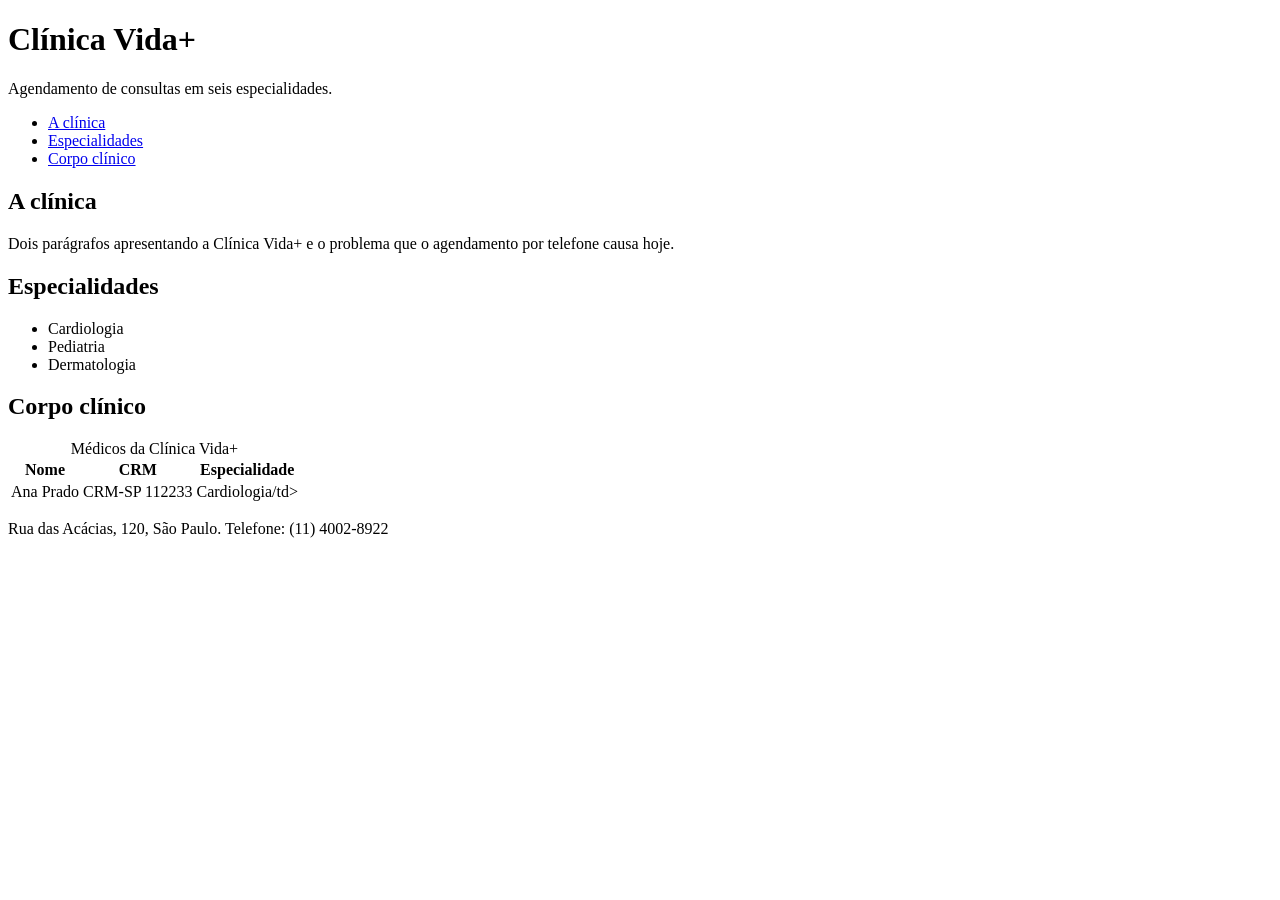
==== index.html @ f9fd5f9b "feat: adiciona estilos e vincula css" ====
<!DOCTYPE html>
<html lang="pt-BR">
    <head>
        <link rel="stylesheet" href="assets/css/site.css">
        <meta charset="UTF-8">
        <meta name="viewport" content="width=device-width, initial-scale=1.0">
        <title>Clínica Vida+</title>
    </head>
    <body>
        <header>
            <h1>Clínica Vida+</h1>
            <p>Agendamento de consultas em seis especialidades.</p>
        </header>
        <nav>
            <ul>
                <li><a href="#apresentacao">A clínica</a></li>
                <li><a href="#especialidades">Especialidades</a></li>
                <li><a href="#corpo-clinico">Corpo clínico</a></li>
            </ul>
        </nav>
        <main>
            <section id="apresentacao">
                <h2>A clínica</h2>
                <p>Dois parágrafos apresentando a Clínica Vida+ e o problema que o agendamento por telefone causa hoje.</p>
            </section>
            <section id="especialidades">
                <h2>Especialidades</h2>
                <ul>
                    <li>Cardiologia</li>
                    <li>Pediatria</li>
                    <li>Dermatologia</li>
                </ul>
            </section>
            <section id="corpo-clinico">
                <h2>Corpo clínico</h2>
                <table>
                    <caption>Médicos da Clínica Vida+</caption>
                    <thead>
                        <tr><th scope="col">Nome</th><th scope="col">CRM</th><th scope="col">Especialidade</th></tr>
                    </thead>
                    <tbody>
                        <tr><td>Ana Prado</td><td>CRM-SP 112233</td><td>Cardiologia/td></tr>
                    </tbody>
                </table>
            </section>
        </main>
        <footer>
            <p>Rua das Acácias, 120, São Paulo. Telefone: (11) 4002-8922</p>
        </footer>
    </body>
</html>
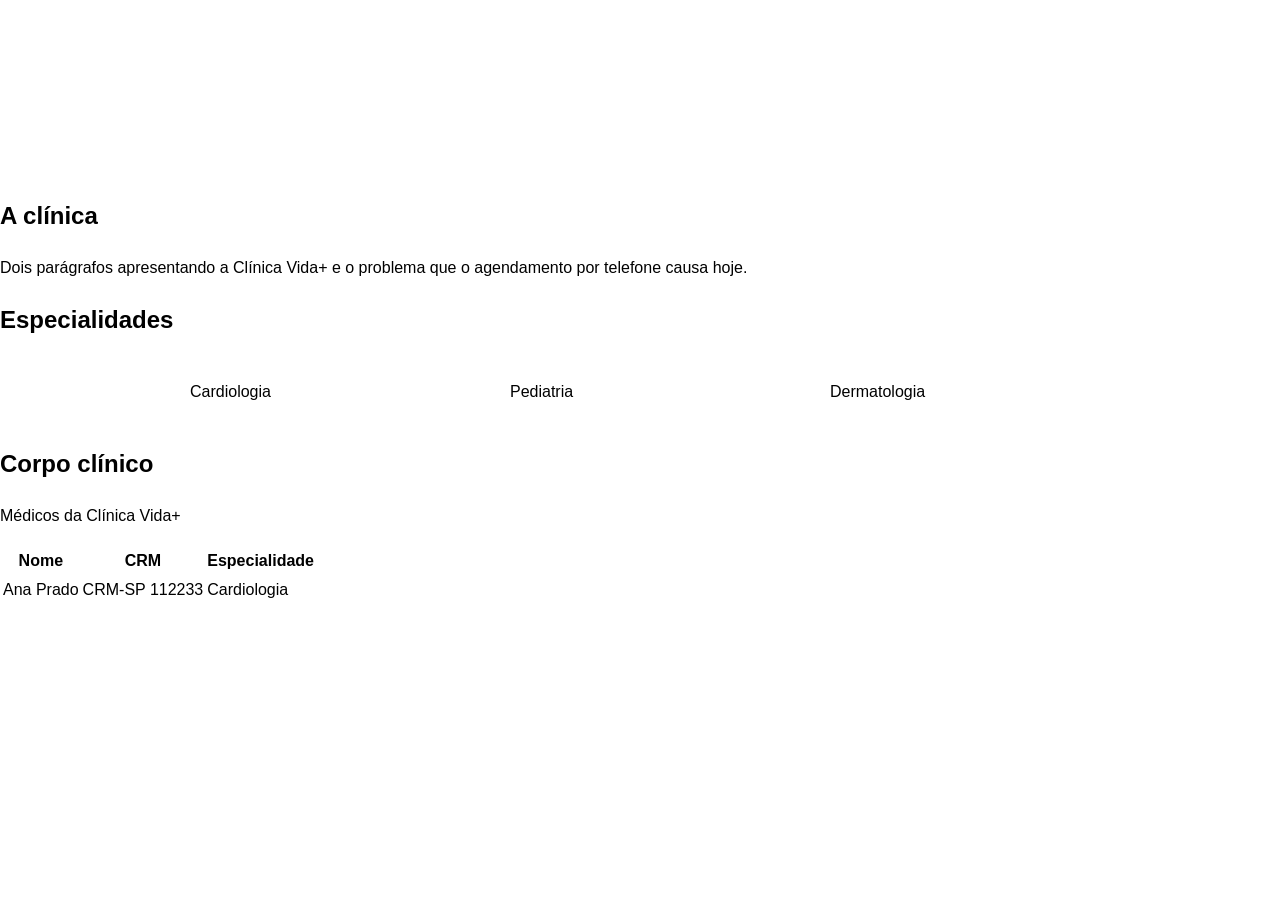
==== commit 5b918910: "feat: atualiza estrutura completa do index.html" ====
--- a/index.html
+++ b/index.html
@@ -1,51 +1,61 @@
 <!DOCTYPE html>
 <html lang="pt-BR">
-    <head>
-        <link rel="stylesheet" href="assets/css/site.css">
-        <meta charset="UTF-8">
-        <meta name="viewport" content="width=device-width, initial-scale=1.0">
-        <title>Clínica Vida+</title>
-    </head>
-    <body>
-        <header>
-            <h1>Clínica Vida+</h1>
-            <p>Agendamento de consultas em seis especialidades.</p>
-        </header>
-        <nav>
-            <ul>
-                <li><a href="#apresentacao">A clínica</a></li>
-                <li><a href="#especialidades">Especialidades</a></li>
-                <li><a href="#corpo-clinico">Corpo clínico</a></li>
-            </ul>
-        </nav>
-        <main>
-            <section id="apresentacao">
-                <h2>A clínica</h2>
-                <p>Dois parágrafos apresentando a Clínica Vida+ e o problema que o agendamento por telefone causa hoje.</p>
-            </section>
-            <section id="especialidades">
-                <h2>Especialidades</h2>
-                <ul>
-                    <li>Cardiologia</li>
-                    <li>Pediatria</li>
-                    <li>Dermatologia</li>
-                </ul>
-            </section>
-            <section id="corpo-clinico">
-                <h2>Corpo clínico</h2>
-                <table>
-                    <caption>Médicos da Clínica Vida+</caption>
-                    <thead>
-                        <tr><th scope="col">Nome</th><th scope="col">CRM</th><th scope="col">Especialidade</th></tr>
-                    </thead>
-                    <tbody>
-                        <tr><td>Ana Prado</td><td>CRM-SP 112233</td><td>Cardiologia/td></tr>
-                    </tbody>
-                </table>
-            </section>
-        </main>
-        <footer>
-            <p>Rua das Acácias, 120, São Paulo. Telefone: (11) 4002-8922</p>
-        </footer>
-    </body>
-</html>+<head>
+  <meta charset="UTF-8">
+  <meta name="viewport" content="width=device-width, initial-scale=1.0">
+  <title>Clínica Vida+</title>
+  <link rel="stylesheet" href="assets/css/site.css">
+</head>
+<body>
+
+  <header>
+    <h1>Clínica Vida+</h1>
+    <p>Agendamento de consultas em seis especialidades.</p>
+    <nav>
+      <ul>
+        <li><a href="#clinica">A clínica</a></li>
+        <li><a href="#especialidades">Especialidades</a></li>
+        <li><a href="#corpo-clinico">Corpo clínico</a></li>
+      </ul>
+    </nav>
+  </header>
+
+  <main>
+    <section id="clinica">
+      <h2>A clínica</h2>
+      <p>Dois parágrafos apresentando a Clínica Vida+ e o problema que o agendamento por telefone causa hoje.</p>
+    </section>
+
+    <section id="especialidades">
+      <h2>Especialidades</h2>
+      <ul class="lista-especialidades">
+        <li>Cardiologia</li>
+        <li>Pediatria</li>
+        <li>Dermatologia</li>
+      </ul>
+    </section>
+
+    <section id="corpo-clinico">
+      <h2>Corpo clínico</h2>
+      <p>Médicos da Clínica Vida+</p>
+      <table>
+        <thead>
+          <tr>
+            <th>Nome</th>
+            <th>CRM</th>
+            <th>Especialidade</th>
+          </tr>
+        </thead>
+        <tbody>
+          <tr>
+            <td>Ana Prado</td>
+            <td>CRM-SP 112233</td>
+            <td>Cardiologia</td>
+          </tr>
+        </tbody>
+      </table>
+    </section>
+  </main>
+
+</body>
+</html>
--- a/assets/css/site.css
+++ b/assets/css/site.css
@@ -0,0 +1,52 @@
+body {
+  margin: 0;
+  font-family: 'Segoe UI', Arial, sans-serif;
+  font-size: 1rem;
+  line-height: 1.6;
+  color: var(--vida-texto);
+  background-color: var(--vida-fundo);
+}
+
+/* ===== PASSO 3: CABEÇALHO E MENU ===== */
+header {
+  background-color: var(--vida-primaria);
+  color: #FFFFFF;
+  padding: 24px 32px;
+}
+
+header h1 {
+  margin: 0;
+  font-size: 1.8rem;
+}
+
+nav ul {
+  display: flex;         /* Coloca os itens do menu lado a lado */
+  gap: 24px;             /* Espaçamento entre os links */
+  list-style: none;      /* Remove as bolinhas da lista */
+  margin: 12px 0 0 0;
+  padding: 0;
+}
+
+nav a {
+  color: #FFFFFF;
+  text-decoration: none; /* Remove o sublinhado dos links */
+  font-weight: 600;
+}
+/* ===== PASSO 4: CARDS DE ESPECIALIDADES ===== */
+.lista-especialidades {
+  display: flex;
+  flex-wrap: wrap;
+  gap: 20px;
+  justify-content: center;
+  list-style: none;
+  padding: 0;
+}
+
+.lista-especialidades li {
+  width: 260px;
+  padding: 20px;
+  background-color: #FFFFFF;
+  border-left: 4px solid var(--vida-secundaria);
+  border-radius: 8px;
+}
+    
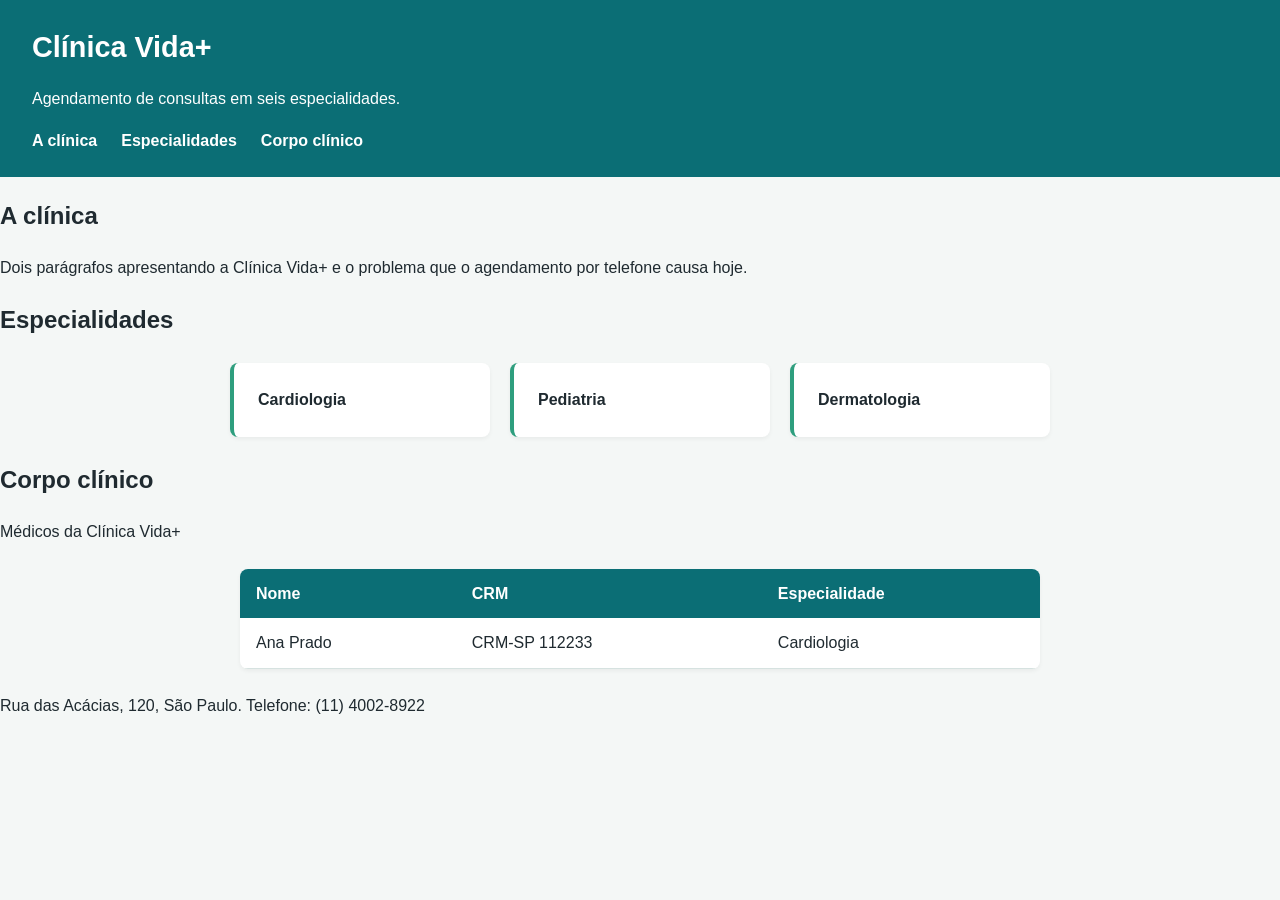
==== commit 502bcc6f: "feat: adiciona footer com dados de contato no index" ====
--- a/index.html
+++ b/index.html
@@ -56,6 +56,8 @@
       </table>
     </section>
   </main>
-
+  <footer>
+  <p>Rua das Acácias, 120, São Paulo. Telefone: (11) 4002-8922</p>
+</footer>
 </body>
 </html>
--- a/assets/css/site.css
+++ b/assets/css/site.css
@@ -1,3 +1,13 @@
+:root {
+  --vida-primaria:   #0B6E75;   /* verde-azulado do logotipo  */
+  --vida-secundaria: #2E9E7E;   /* confirmação de agendamento */
+  --vida-destaque:   #E4572E;   /* chamada para ação          */
+  --vida-fundo:      #F4F7F6;
+  --vida-texto:      #1F2A30;
+  --vida-borda:      #D6E2E0;
+}
+
+* { box-sizing: border-box; }
 body {
   margin: 0;
   font-family: 'Segoe UI', Arial, sans-serif;
@@ -49,4 +59,53 @@
   border-left: 4px solid var(--vida-secundaria);
   border-radius: 8px;
 }
-    +/* ===== PASSO 4: CARDS DE ESPECIALIDADES ===== */
+.lista-especialidades {
+  display: flex;
+  flex-wrap: wrap;
+  gap: 20px;
+  justify-content: center;
+  list-style: none;
+  padding: 0;
+  margin: 24px 0;
+}
+
+.lista-especialidades li {
+  width: 260px;
+  padding: 24px;
+  background-color: #FFFFFF;
+  border-left: 4px solid var(--vida-secundaria);
+  border-radius: 8px;
+  box-shadow: 0 2px 4px rgba(0,0,0,0.05);
+  font-weight: 600;
+}
+
+/* ===== PASSO 5: TABELA DO CORPO CLÍNICO ===== */
+table {
+  width: 100%;
+  max-width: 800px;
+  margin: 24px auto;
+  border-collapse: collapse;
+  background-color: #FFFFFF;
+  border-radius: 8px;
+  overflow: hidden;
+  box-shadow: 0 2px 4px rgba(0,0,0,0.05);
+}
+
+th, td {
+  padding: 12px 16px;
+  text-align: left;
+}
+
+th {
+  background-color: var(--vida-primaria);
+  color: #FFFFFF;
+}
+
+tr:nth-child(even) {
+  background-color: #F8FAFA; /* Linhas alternadas com cor diferente */
+}
+
+td {
+  border-bottom: 1px solid var(--vida-borda);
+}
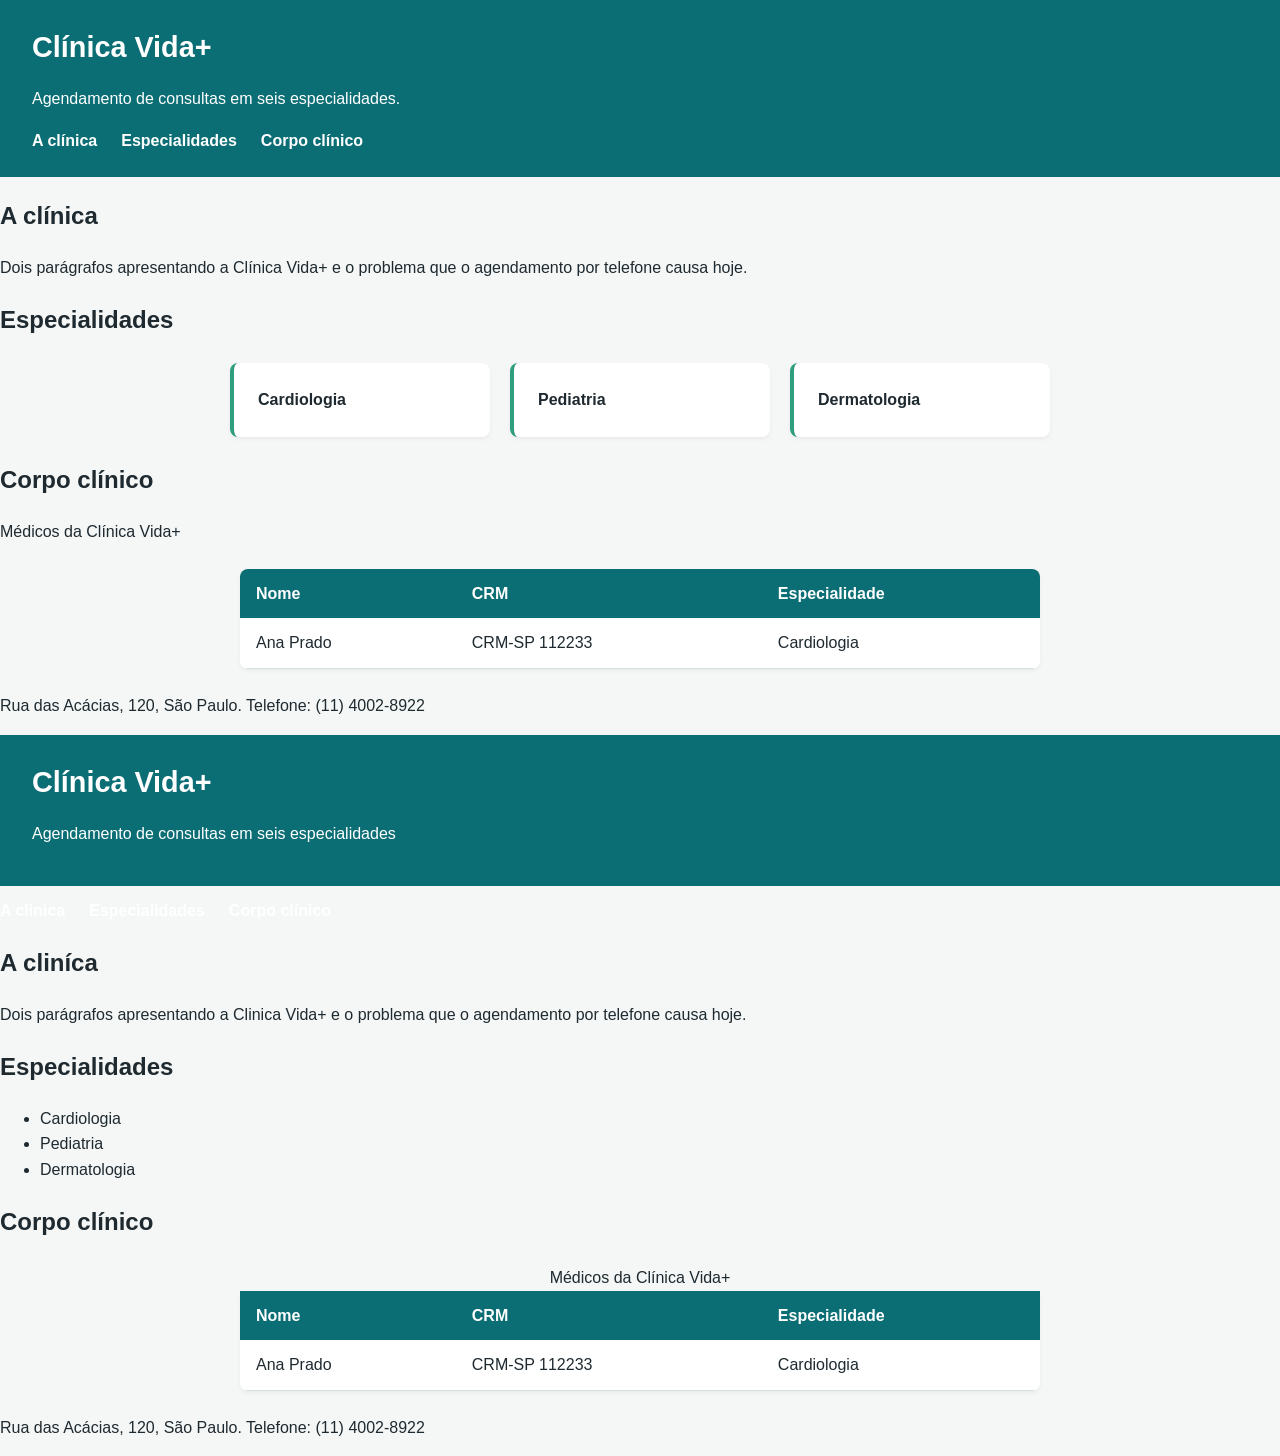
==== commit 90c98a9a: "fix: resolve conflitos e unifica as branches na main" ====
--- a/index.html
+++ b/index.html
@@ -60,4 +60,55 @@
   <p>Rua das Acácias, 120, São Paulo. Telefone: (11) 4002-8922</p>
 </footer>
 </body>
-</html>
+</html><!DOCTYPE html>
+<html lang="pt-BR">
+<head>
+    <meta charset="UTF-8">
+    <meta name="viewport" content="width=device-width, initial-scale=1.0">
+    <title>Clínica Vida+</title>
+</head>
+<body>
+    <header>
+        <h1>Clínica Vida+</h1>
+        <p>Agendamento de consultas em seis especialidades</p>
+    </header>
+
+    <nav>
+        <ul>
+            <li><a href="#apresentacao">A clinica</a></li>
+            <li><a href="#especialidades">Especialidades</a></li>
+            <li><a href="#corpo-clinico">Corpo clínico</a></li>
+        </ul>
+    </nav>
+    <main>
+        <section id="apresentacao">
+            <h2>A cliníca</h2>
+            <p>Dois parágrafos apresentando a Clinica Vida+ e o problema que o agendamento por telefone causa hoje.</p>
+        </section>
+
+        <section id="especialidades">
+            <h2>Especialidades</h2>
+            <ul>
+                <li>Cardiologia</li>
+                <li>Pediatria</li>
+                <li>Dermatologia</li>
+            </ul>
+        </section>
+        <section id="corpo-clinico">
+            <h2>Corpo clínico</h2>
+            <table>
+                <caption>Médicos da Clínica Vida+</caption>
+                <thead>
+                    <tr><th scope="col">Nome</th><th scope="col">CRM</th><th scope="col">Especialidade</th></tr>
+                </thead>
+                <tbody>
+                    <tr><td>Ana Prado</td><td>CRM-SP 112233</td><td>Cardiologia</td></tr>
+                </tbody>
+            </table>
+        </section>
+    </main>
+    <footer>
+        <p>Rua das Acácias, 120, São Paulo. Telefone: (11) 4002-8922</p>
+    </footer>
+</body>
+</html>
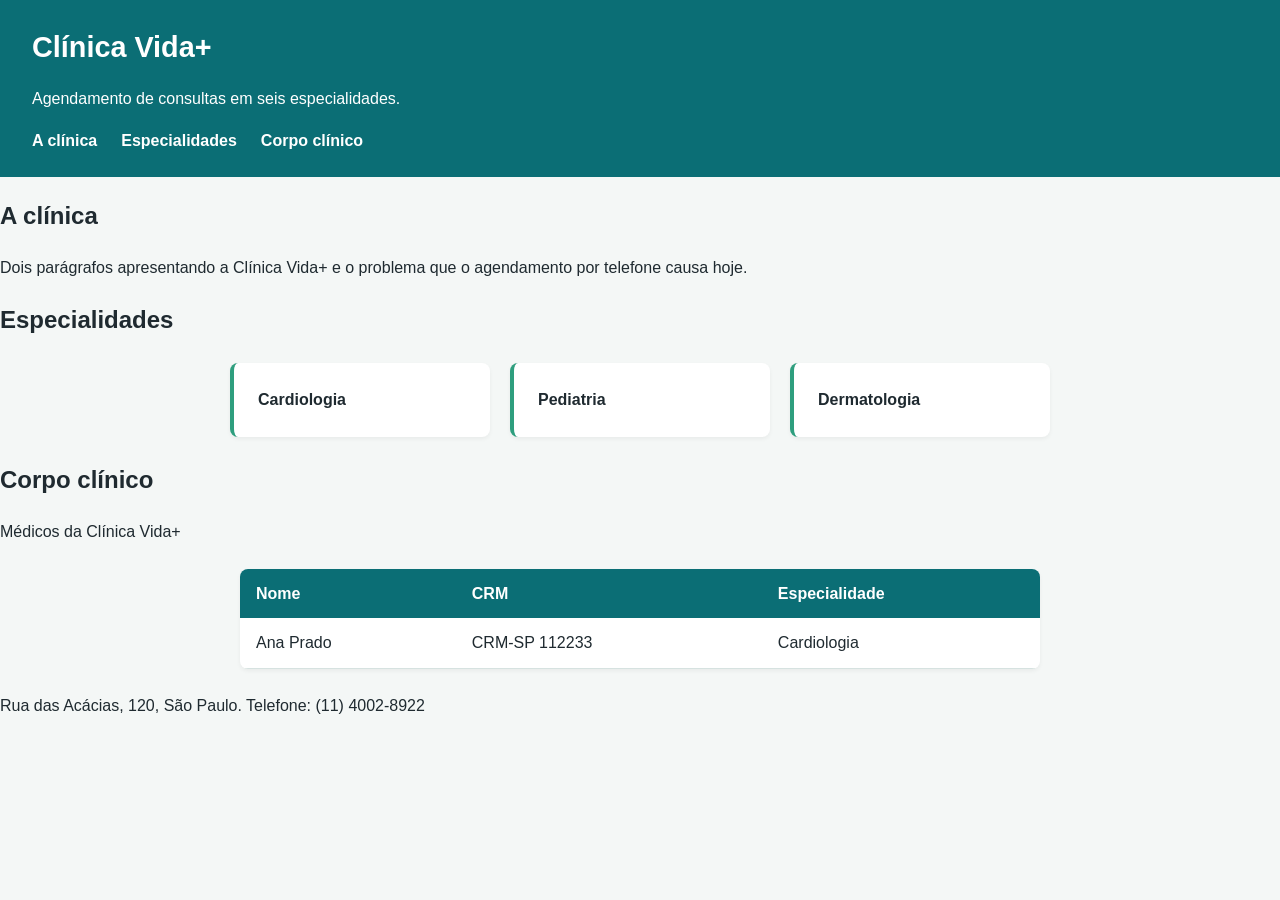
==== commit 1b181762: "CSS estava duplicado, fiz a junção para ficar da forma correta" ====
--- a/index.html
+++ b/index.html
@@ -60,55 +60,4 @@
   <p>Rua das Acácias, 120, São Paulo. Telefone: (11) 4002-8922</p>
 </footer>
 </body>
-</html><!DOCTYPE html>
-<html lang="pt-BR">
-<head>
-    <meta charset="UTF-8">
-    <meta name="viewport" content="width=device-width, initial-scale=1.0">
-    <title>Clínica Vida+</title>
-</head>
-<body>
-    <header>
-        <h1>Clínica Vida+</h1>
-        <p>Agendamento de consultas em seis especialidades</p>
-    </header>
-
-    <nav>
-        <ul>
-            <li><a href="#apresentacao">A clinica</a></li>
-            <li><a href="#especialidades">Especialidades</a></li>
-            <li><a href="#corpo-clinico">Corpo clínico</a></li>
-        </ul>
-    </nav>
-    <main>
-        <section id="apresentacao">
-            <h2>A cliníca</h2>
-            <p>Dois parágrafos apresentando a Clinica Vida+ e o problema que o agendamento por telefone causa hoje.</p>
-        </section>
-
-        <section id="especialidades">
-            <h2>Especialidades</h2>
-            <ul>
-                <li>Cardiologia</li>
-                <li>Pediatria</li>
-                <li>Dermatologia</li>
-            </ul>
-        </section>
-        <section id="corpo-clinico">
-            <h2>Corpo clínico</h2>
-            <table>
-                <caption>Médicos da Clínica Vida+</caption>
-                <thead>
-                    <tr><th scope="col">Nome</th><th scope="col">CRM</th><th scope="col">Especialidade</th></tr>
-                </thead>
-                <tbody>
-                    <tr><td>Ana Prado</td><td>CRM-SP 112233</td><td>Cardiologia</td></tr>
-                </tbody>
-            </table>
-        </section>
-    </main>
-    <footer>
-        <p>Rua das Acácias, 120, São Paulo. Telefone: (11) 4002-8922</p>
-    </footer>
-</body>
 </html>
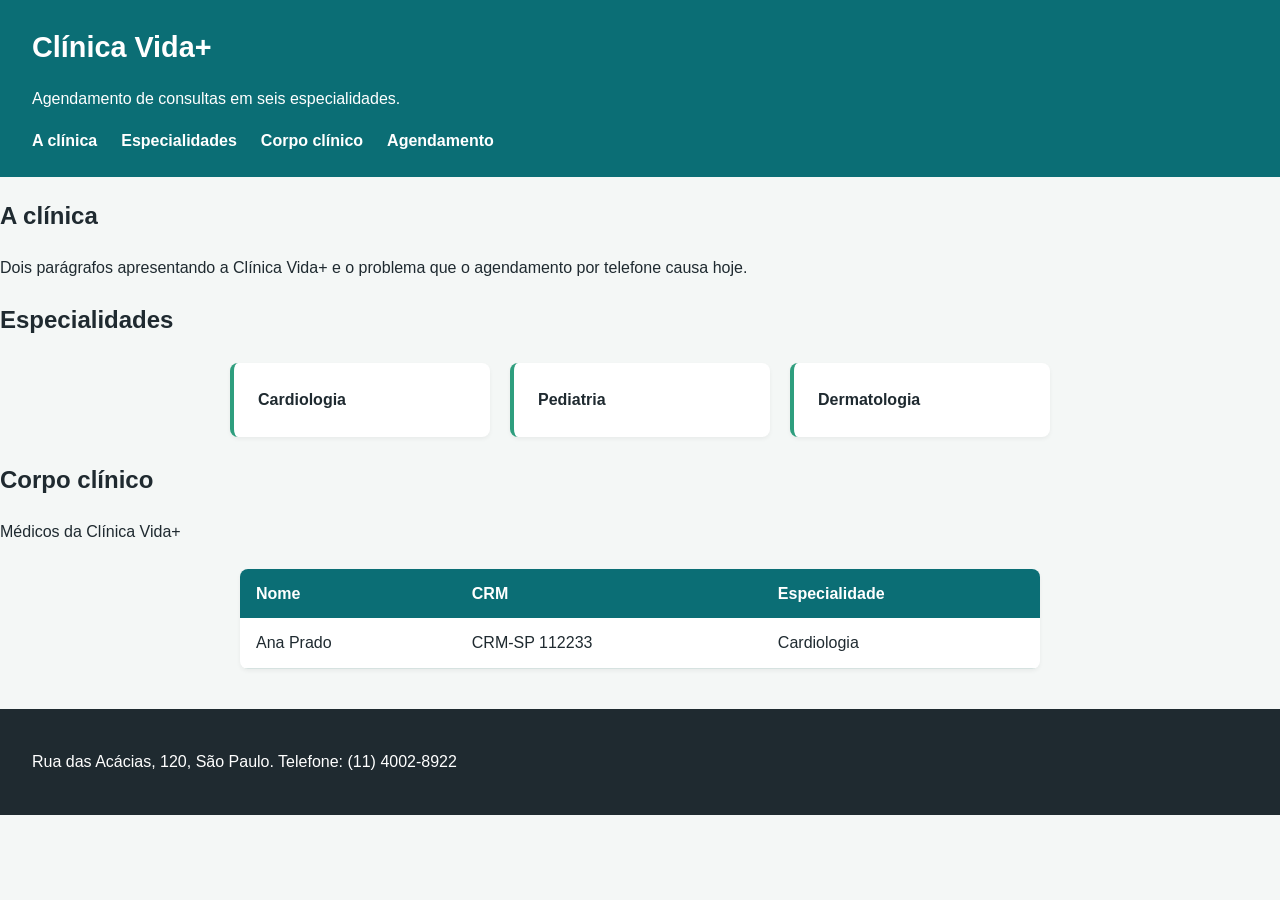
==== commit 3d4a5742: "Adicionei a classe de agendamento, junto ao index" ====
--- a/index.html
+++ b/index.html
@@ -16,6 +16,7 @@
         <li><a href="#clinica">A clínica</a></li>
         <li><a href="#especialidades">Especialidades</a></li>
         <li><a href="#corpo-clinico">Corpo clínico</a></li>
+        <li><a href="agendamento.html">Agendamento</a></li>
       </ul>
     </nav>
   </header>
--- a/assets/css/site.css
+++ b/assets/css/site.css
@@ -1,7 +1,7 @@
 :root {
-  --vida-primaria:   #0B6E75;   /* verde-azulado do logotipo  */
-  --vida-secundaria: #2E9E7E;   /* confirmação de agendamento */
-  --vida-destaque:   #E4572E;   /* chamada para ação          */
+  --vida-primaria:   #0B6E75;
+  --vida-secundaria: #2E9E7E;
+  --vida-destaque:   #E4572E;
   --vida-fundo:      #F4F7F6;
   --vida-texto:      #1F2A30;
   --vida-borda:      #D6E2E0;
@@ -17,7 +17,6 @@
   background-color: var(--vida-fundo);
 }
 
-/* ===== PASSO 3: CABEÇALHO E MENU ===== */
 header {
   background-color: var(--vida-primaria);
   color: #FFFFFF;
@@ -30,19 +29,19 @@
 }
 
 nav ul {
-  display: flex;         /* Coloca os itens do menu lado a lado */
-  gap: 24px;             /* Espaçamento entre os links */
-  list-style: none;      /* Remove as bolinhas da lista */
+  display: flex;
+  gap: 24px;        
+  list-style: none;
   margin: 12px 0 0 0;
   padding: 0;
 }
 
 nav a {
   color: #FFFFFF;
-  text-decoration: none; /* Remove o sublinhado dos links */
+  text-decoration: none;
   font-weight: 600;
 }
-/* ===== PASSO 4: CARDS DE ESPECIALIDADES ===== */
+
 .lista-especialidades {
   display: flex;
   flex-wrap: wrap;
@@ -59,7 +58,7 @@
   border-left: 4px solid var(--vida-secundaria);
   border-radius: 8px;
 }
-/* ===== PASSO 4: CARDS DE ESPECIALIDADES ===== */
+
 .lista-especialidades {
   display: flex;
   flex-wrap: wrap;
@@ -80,7 +79,6 @@
   font-weight: 600;
 }
 
-/* ===== PASSO 5: TABELA DO CORPO CLÍNICO ===== */
 table {
   width: 100%;
   max-width: 800px;
@@ -103,9 +101,34 @@
 }
 
 tr:nth-child(even) {
-  background-color: #F8FAFA; /* Linhas alternadas com cor diferente */
+  background-color: #F8FAFA;
 }
 
 td {
-  border-bottom: 1px solid var(--vida-borda);
+  border-bottom: 1px solid var(--vida-borda);}
+footer {
+  background-color: var(--vida-texto);
+  color: #FFFFFF;
+  padding: 24px 32px;
+  margin-top: 40px;
+}
+.form-grid {                 /* base: o celular, uma coluna */
+  display: grid;
+  grid-template-columns: 1fr;
+  gap: 18px 24px;
+}
+
+.campo { display: flex; flex-direction: column; gap: 6px; }
+.campo-largo { grid-column: 1 / -1; }   /* ocupa a linha inteira */
+
+.campo input:focus,
+.campo select:focus,
+.campo textarea:focus { outline: 3px solid #C84B31; }
+
+@media (min-width: 640px) {
+  .form-grid { grid-template-columns: repeat(2, 1fr); }
+}
+
+@media (min-width: 1024px) {
+  .form-grid { grid-template-columns: repeat(3, 1fr); }
 }
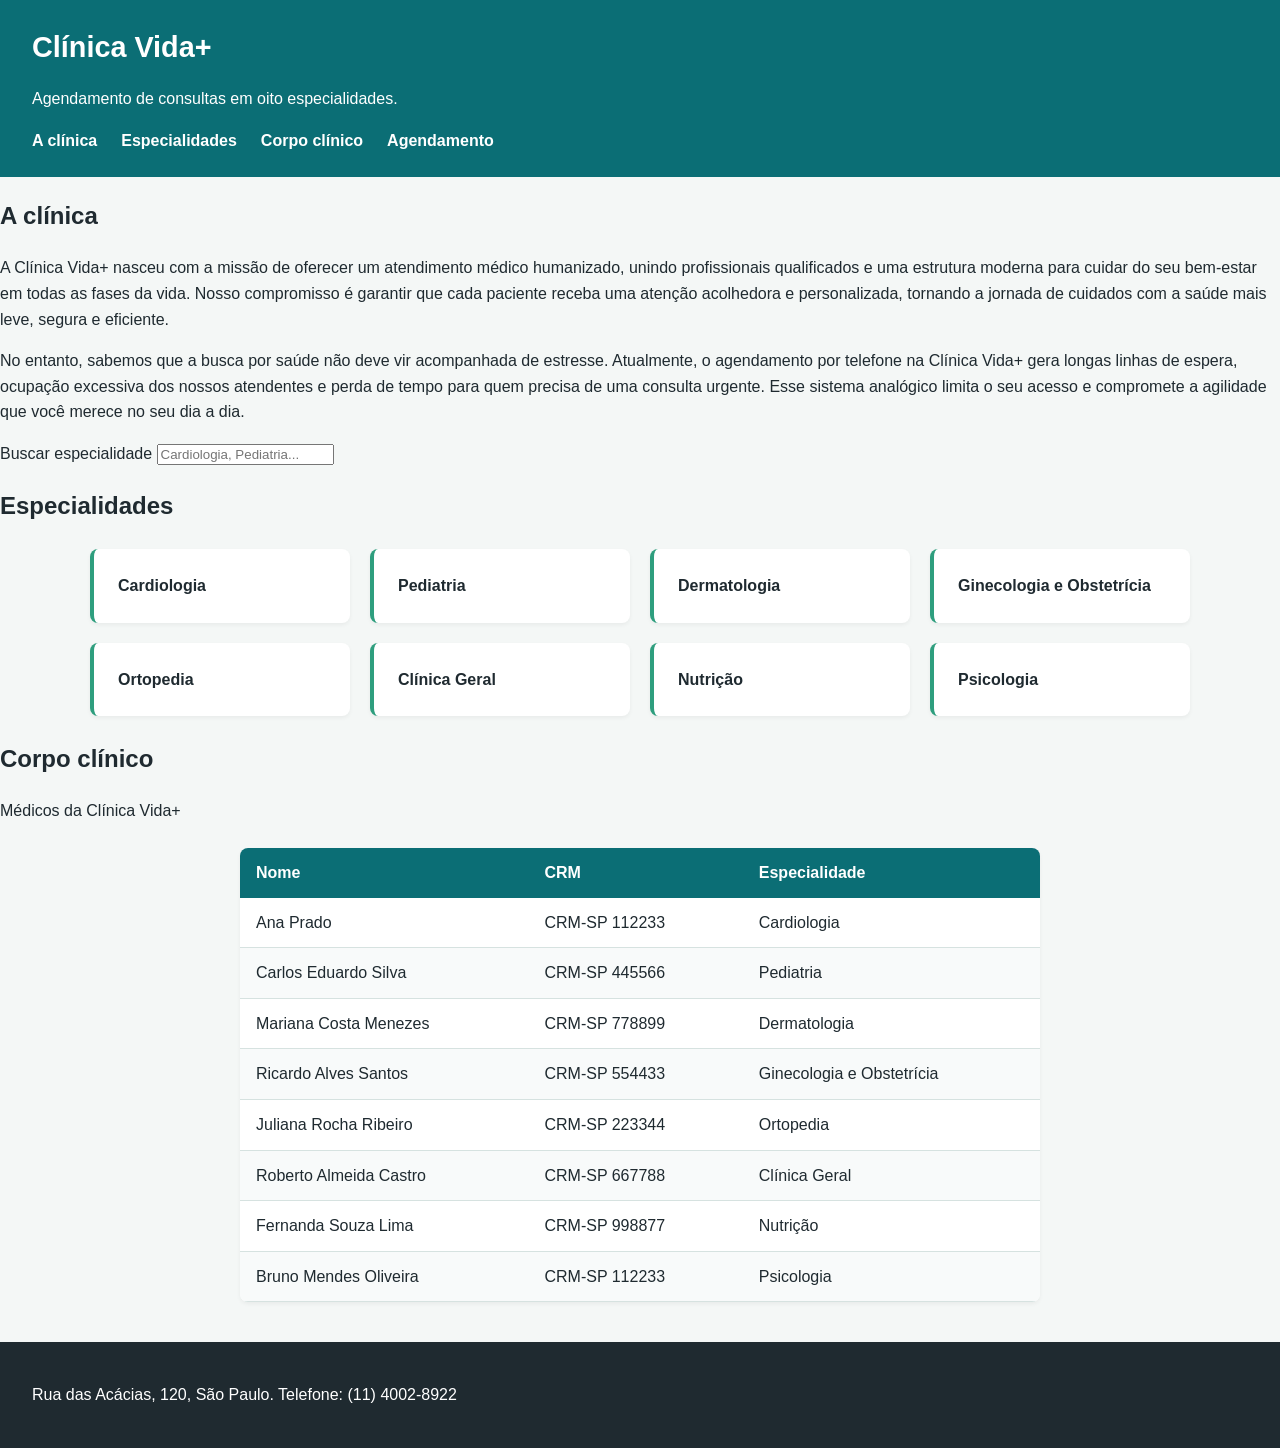
==== commit 007a8866: "feat: validacao e filtro em JavaScript no agendamento" ====
--- a/index.html
+++ b/index.html
@@ -10,7 +10,7 @@
 
   <header>
     <h1>Clínica Vida+</h1>
-    <p>Agendamento de consultas em seis especialidades.</p>
+    <p>Agendamento de consultas em oito especialidades.</p>
     <nav>
       <ul>
         <li><a href="#clinica">A clínica</a></li>
@@ -24,15 +24,23 @@
   <main>
     <section id="clinica">
       <h2>A clínica</h2>
-      <p>Dois parágrafos apresentando a Clínica Vida+ e o problema que o agendamento por telefone causa hoje.</p>
+      <p>A Clínica Vida+ nasceu com a missão de oferecer um atendimento médico humanizado, unindo profissionais qualificados e uma estrutura moderna para cuidar do seu bem-estar em todas as fases da vida. Nosso compromisso é garantir que cada paciente receba uma atenção acolhedora e personalizada, tornando a jornada de cuidados com a saúde mais leve, segura e eficiente.</p>
+      <p>No entanto, sabemos que a busca por saúde não deve vir acompanhada de estresse. Atualmente, o agendamento por telefone na Clínica Vida+ gera longas linhas de espera, ocupação excessiva dos nossos atendentes e perda de tempo para quem precisa de uma consulta urgente. Esse sistema analógico limita o seu acesso e compromete a agilidade que você merece no seu dia a dia.</p>
     </section>
 
     <section id="especialidades">
+    <label for="busca-especialidade">Buscar especialidade</label>
+    <input type="search" id="busca-especialidade" placeholder="Cardiologia, Pediatria...">
       <h2>Especialidades</h2>
       <ul class="lista-especialidades">
         <li>Cardiologia</li>
         <li>Pediatria</li>
         <li>Dermatologia</li>
+        <li>Ginecologia e Obstetrícia</li>
+        <li>Ortopedia</li>
+        <li>Clínica Geral</li>
+        <li>Nutrição</li>
+        <li>Psicologia</li>
       </ul>
     </section>
 
@@ -53,6 +61,40 @@
             <td>CRM-SP 112233</td>
             <td>Cardiologia</td>
           </tr>
+          <tr>
+            <td>Carlos Eduardo Silva</td>
+            <td>CRM-SP 445566</td>
+            <td>Pediatria</td>
+          </tr>
+          <tr>
+            <td>Mariana Costa Menezes</td>
+            <td>CRM-SP 778899</td>
+            <td>Dermatologia</td>
+          </tr>
+          <tr>
+            <td>Ricardo Alves Santos</td>
+            <td>CRM-SP 554433</td>
+            <td>Ginecologia e Obstetrícia</td>
+          </tr>
+          <tr>
+            <td>Juliana Rocha Ribeiro</td>
+            <td>CRM-SP 223344</td>
+            <td>Ortopedia</td>
+          </tr>
+          <tr>
+            <td>Roberto Almeida Castro</td>
+            <td>CRM-SP 667788</td>
+            <td>Clínica Geral</td>
+          <tr>
+            <td>Fernanda Souza Lima</td>
+            <td>CRM-SP 998877</td>
+            <td>Nutrição</td>
+          </tr>
+          <tr>
+            <td>Bruno Mendes Oliveira</td>
+            <td>CRM-SP 112233</td>
+            <td>Psicologia</td>
+          </tr>
         </tbody>
       </table>
     </section>
@@ -60,5 +102,6 @@
   <footer>
   <p>Rua das Acácias, 120, São Paulo. Telefone: (11) 4002-8922</p>
 </footer>
+<script src="assets/js/home.js" defer></script>
 </body>
 </html>
--- a/assets/css/site.css
+++ b/assets/css/site.css
@@ -131,4 +131,14 @@
 
 @media (min-width: 1024px) {
   .form-grid { grid-template-columns: repeat(3, 1fr); }
+}
+.oculto { 
+    display: none; 
+}
+.aviso { 
+    color: #C84B31; 
+    font-size: 0.9rem; 
+}
+.campo-invalido { 
+    border-color: #C84B31; 
 }
